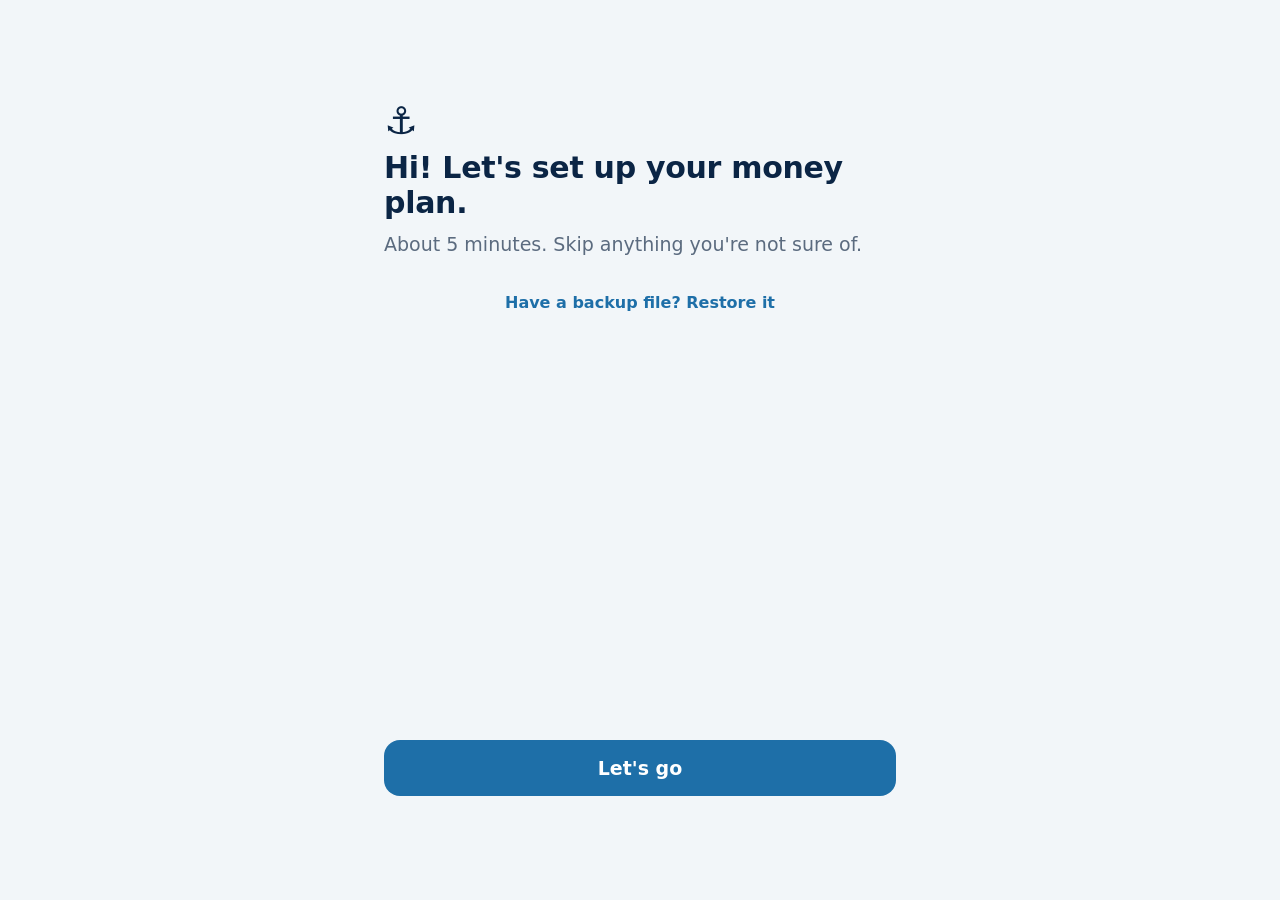
==== index.html @ 37a4e1d8 "Build Harbor: engine, visuals, app screens, offline shell, tests Co-Authored-By: Claude Opus 5.5 <no" ====
<!doctype html>
<html lang="en">
<head>
  <meta charset="utf-8">
  <meta name="viewport" content="width=device-width, initial-scale=1, viewport-fit=cover">
  <title>Harbor</title>
  <meta name="description" content="Your simple money coach: what to do with each paycheck, and your progress to debt-free.">
  <meta name="color-scheme" content="light dark">
  <meta name="theme-color" content="#F2F6F9" media="(prefers-color-scheme: light)">
  <meta name="theme-color" content="#0A1628" media="(prefers-color-scheme: dark)">
  <meta name="mobile-web-app-capable" content="yes">
  <meta name="apple-mobile-web-app-capable" content="yes">
  <meta name="apple-mobile-web-app-title" content="Harbor">
  <meta name="apple-mobile-web-app-status-bar-style" content="default">
  <meta name="format-detection" content="telephone=no">
  <link rel="manifest" href="./manifest.webmanifest">
  <link rel="icon" href="./icons/icon.svg" type="image/svg+xml">
  <link rel="apple-touch-icon" href="./icons/apple-touch-icon.png">
  <link rel="stylesheet" href="./styles.css">
  <script defer src="./engine.js"></script>
  <script defer src="./visuals.js"></script>
  <script defer src="./app.js"></script>
</head>
<body>
  <div id="banner"></div>
  <main id="app" tabindex="-1">
    <div class="boot">
      <p class="boot-title">⚓ Harbor</p>
      <p class="muted">Getting your plan ready…</p>
    </div>
  </main>
  <nav id="tabs" aria-label="Main" hidden></nav>
  <div id="layers"></div>
  <div id="toast" role="status" aria-live="polite"></div>
  <input type="file" id="restore-file" accept=".json,application/json,text/plain" hidden>
  <noscript><p class="boot">Harbor needs JavaScript turned on to work.</p></noscript>
  <script>
    // Offline support. Fails silently (e.g. when sw.js is missing or the browser has no service workers).
    if ('serviceWorker' in navigator) {
      window.addEventListener('load', function () {
        try {
          navigator.serviceWorker.register('./sw.js', { scope: './', updateViaCache: 'none' }).catch(function () {});
        } catch (e) { /* ignore */ }
      });
    }
  </script>
</body>
</html>
---- styles.css ----
/* Harbor — styles. Light nautical, clean, big and thumb-friendly. Contract: docs/SPEC.md §7. */

:root {
  --bg: #F2F6F9;
  --card: #FFFFFF;
  --ink: #0B2545;
  --muted: #5B6B7F;
  --line: #DDE6EE;
  --sea: #1E6FA8;
  --sea-soft: #DCEBF6;
  --teal: #1B998B;
  --teal-soft: #D8F2EE;
  --sand: #F6ECD9;
  --gold: #E9A23B;
  --coral: #E07A5F;
  --coral-soft: #FBE4DD;

  /* UI-only helpers */
  --btn: #1E6FA8;           /* solid button fill (white text) */
  --btn-press: #185D8D;
  --coral-ink: #A8442A;     /* readable coral text */
  --field: #FFFFFF;
  --shadow: 0 1px 2px rgba(11, 37, 69, .05), 0 6px 22px rgba(11, 37, 69, .07);
  --shadow-lift: 0 10px 40px rgba(11, 37, 69, .18);
  --scrim: rgba(8, 24, 44, .42);
  --radius: 20px;
  --font: ui-rounded, "SF Pro Rounded", system-ui, -apple-system, "Segoe UI", Roboto, sans-serif;
  --sat: env(safe-area-inset-top, 0px);
  --sab: env(safe-area-inset-bottom, 0px);
  --sal: env(safe-area-inset-left, 0px);
  --sar: env(safe-area-inset-right, 0px);
  --tabs-h: 64px;
  color-scheme: light;
}

@media (prefers-color-scheme: dark) {
  :root {
    --bg: #0A1628;
    --card: #12233B;
    --ink: #E8F1F8;
    --muted: #9FB3C8;
    --line: #22364F;
    --sea: #4BA3E3;
    --sea-soft: #173A5C;
    --teal: #3CC5B3;
    --teal-soft: #103B38;
    --sand: #3A3222;
    --gold: #F2B94F;
    --coral: #F08E73;
    --coral-soft: #3D2520;

    --btn: #2A7FC0;
    --btn-press: #236CA4;
    --coral-ink: #F4A68F;
    --field: #0E1D33;
    --shadow: 0 0 0 1px var(--line);
    --shadow-lift: 0 0 0 1px var(--line), 0 16px 48px rgba(0, 0, 0, .5);
    --scrim: rgba(0, 0, 0, .6);
    color-scheme: dark;
  }
}

/* ------------------------------------------------------------------ base */

*, *::before, *::after { box-sizing: border-box; }

html {
  -webkit-text-size-adjust: 100%;
  text-size-adjust: 100%;
  background: var(--bg);
}

body {
  margin: 0;
  min-height: 100vh;
  min-height: 100dvh;
  background: var(--bg);
  color: var(--ink);
  font-family: var(--font);
  font-size: 18px;
  line-height: 1.45;
  -webkit-font-smoothing: antialiased;
  -webkit-tap-highlight-color: transparent;
  overflow-x: hidden;
}

body.has-layer { overflow: hidden; }

button, input, select, textarea {
  font: inherit;
  color: inherit;
  touch-action: manipulation;
}

button { cursor: pointer; -webkit-tap-highlight-color: transparent; }
button:disabled { cursor: default; opacity: .5; }

a { color: var(--sea); }

h1, h2, h3, p { margin: 0; }

:focus { outline: none; }
:focus-visible { outline: 3px solid var(--sea); outline-offset: 2px; }
.input:focus-visible, .select:focus-visible, .sheet:focus-visible, .sheet:focus, h1:focus, #app:focus-visible { outline: none; }

.muted { color: var(--muted); }
.nowrap { white-space: nowrap; }
.sr-only {
  position: absolute; width: 1px; height: 1px; padding: 0; margin: -1px;
  overflow: hidden; clip: rect(0 0 0 0); white-space: nowrap; border: 0;
}

/* ------------------------------------------------------------------ page frame */

#app {
  max-width: 560px;
  margin: 0 auto;
  padding:
    calc(var(--sat) + 16px)
    calc(var(--sar) + 16px)
    calc(var(--sab) + var(--tabs-h) + 32px)
    calc(var(--sal) + 16px);
}
#app:focus { outline: none; }
body.no-tabs #app { padding-bottom: calc(var(--sab) + 24px); }

@media (min-width: 700px) {
  #app {
    padding-top: calc(var(--sat) + 40px);
    padding-left: calc(var(--sal) + 24px);
    padding-right: calc(var(--sar) + 24px);
  }
}

.boot { padding: 30vh 16px 0; text-align: center; }
.boot-title { font-size: 30px; font-weight: 800; margin-bottom: 6px; }

.page-title {
  font-size: 30px;
  font-weight: 800;
  letter-spacing: -.01em;
  line-height: 1.15;
  margin: 4px 4px 18px;
}

.section-title {
  font-size: 15px;
  font-weight: 800;
  letter-spacing: .06em;
  text-transform: uppercase;
  color: var(--muted);
  margin: 28px 6px 10px;
}

/* ------------------------------------------------------------------ cards */

.card {
  background: var(--card);
  border-radius: var(--radius);
  box-shadow: var(--shadow);
  padding: 20px;
  margin-bottom: 16px;
}
@media (min-width: 700px) {
  .card { padding: 24px; }
}
.card-flush { padding: 0; overflow: hidden; }

.card-head {
  display: flex;
  align-items: baseline;
  justify-content: space-between;
  gap: 12px;
  margin-bottom: 6px;
}
.card-title { font-size: 22px; font-weight: 800; line-height: 1.25; }
.card-count { font-size: 16px; font-weight: 700; color: var(--muted); white-space: nowrap; }

/* ------------------------------------------------------------------ buttons */

.btn {
  display: flex;
  align-items: center;
  justify-content: center;
  gap: 10px;
  width: 100%;
  min-height: 56px;
  padding: 10px 20px;
  border: 0;
  border-radius: 16px;
  font-size: 19px;
  font-weight: 700;
  line-height: 1.2;
  text-align: center;
  text-decoration: none;
  transition: transform .08s ease, background-color .15s ease;
}
.btn:active:not(:disabled) { transform: scale(.98); }

.btn-primary { background: var(--btn); color: #FFFFFF; }
.btn-primary:active:not(:disabled) { background: var(--btn-press); }

.btn-soft { background: var(--sea-soft); color: var(--sea); }
@media (prefers-color-scheme: dark) { .btn-soft { color: var(--ink); } }

.btn-ghost { background: transparent; color: var(--sea); border: 2px solid var(--line); }

.btn-text {
  background: transparent;
  color: var(--sea);
  min-height: 48px;
  font-weight: 700;
  font-size: 18px;
}

.btn-danger { background: var(--coral-soft); color: var(--coral-ink); }

.btn-paid {
  min-height: 76px;
  border-radius: 22px;
  font-size: 24px;
  font-weight: 800;
  background: var(--btn);
  color: #FFFFFF;
  box-shadow: 0 8px 22px rgba(30, 111, 168, .32);
  letter-spacing: .01em;
}
.btn-paid:active:not(:disabled) { background: var(--btn-press); }
@media (prefers-color-scheme: dark) { .btn-paid { box-shadow: 0 8px 26px rgba(0, 0, 0, .45); } }

.btn-small {
  width: auto;
  min-height: 44px;
  padding: 6px 16px;
  font-size: 16px;
  border-radius: 12px;
}

.btn-row { display: flex; gap: 12px; }
.btn-row > .btn { flex: 1 1 0; }
.stack > * + * { margin-top: 10px; }

.links {
  display: flex;
  flex-wrap: wrap;
  justify-content: center;
  gap: 4px 20px;
  margin-top: 6px;
}
.link {
  background: none;
  border: 0;
  padding: 10px 6px;
  min-height: 44px;
  color: var(--sea);
  font-size: 16px;
  font-weight: 700;
}
.link-muted { color: var(--muted); }

/* ------------------------------------------------------------------ rotation banner */

.banner {
  display: flex;
  align-items: center;
  gap: 12px;
  width: 100%;
  min-height: 72px;
  margin-bottom: 16px;
  padding: 16px 18px 16px 20px;
  border: 0;
  border-radius: var(--radius);
  background: var(--sea-soft);
  color: var(--ink);
  text-align: left;
}
.banner:active { transform: scale(.99); }
.banner-text { flex: 1 1 auto; min-width: 0; font-size: 20px; font-weight: 800; line-height: 1.3; }
.banner-sub { display: block; font-size: 15px; font-weight: 600; color: var(--muted); margin-top: 2px; }
.banner-go {
  flex: 0 0 auto;
  font-size: 15px;
  font-weight: 700;
  color: var(--sea);
  background: var(--card);
  border-radius: 999px;
  padding: 7px 12px;
}

/* ------------------------------------------------------------------ next-up card */

.next-when { font-size: 22px; font-weight: 800; line-height: 1.3; }
.next-sub { color: var(--muted); font-size: 17px; margin-top: 2px; }
.next-done { color: var(--teal); font-weight: 700; font-size: 17px; margin-top: 6px; }
.next-card .btn-paid { margin-top: 18px; }
.next-card .btn-again { margin-top: 12px; }

.reminders { margin-top: 16px; display: grid; gap: 10px; }
.remind {
  display: flex;
  align-items: center;
  flex-wrap: wrap;
  gap: 8px 10px;
  padding: 10px 10px 10px 16px;
  border-radius: 16px;
  background: var(--bg);
}
.remind-text { flex: 1 1 180px; font-size: 17px; font-weight: 700; line-height: 1.3; }
.remind-text small { display: block; font-size: 14px; font-weight: 600; color: var(--muted); }
.remind-actions { display: flex; gap: 6px; flex: 0 0 auto; margin-left: auto; }

/* ------------------------------------------------------------------ checklist */

.checklist { list-style: none; margin: 8px 0 0; padding: 0; }
.item { border-top: 1.5px solid var(--line); }
.item:first-child { border-top: 0; }
.item-row { display: flex; align-items: flex-start; gap: 6px; }

.tick {
  flex: 1 1 auto;
  min-width: 0;
  display: flex;
  align-items: flex-start;
  gap: 14px;
  padding: 16px 0;
  min-height: 68px;
  border: 0;
  background: none;
  text-align: left;
  color: var(--ink);
}
.box {
  flex: 0 0 auto;
  width: 34px;
  height: 34px;
  margin-top: 1px;
  border-radius: 11px;
  border: 2.5px solid var(--sea);
  background: var(--card);
  display: flex;
  align-items: center;
  justify-content: center;
  color: #FFFFFF;
  transition: background-color .15s ease, border-color .15s ease, transform .15s ease;
}
.box svg { width: 20px; height: 20px; opacity: 0; transform: scale(.6); transition: opacity .15s ease, transform .2s ease; }
.tick[aria-checked="true"] .box { background: var(--teal); border-color: var(--teal); }
.tick[aria-checked="true"] .box svg { opacity: 1; transform: scale(1); }
.tick:active .box { transform: scale(.92); }

.item-text { display: block; min-width: 0; }
.item-label { display: block; font-size: 19px; font-weight: 700; line-height: 1.3; overflow-wrap: anywhere; }
.item-sub { display: block; font-size: 15px; color: var(--muted); margin-top: 3px; line-height: 1.35; }
.tick[aria-checked="true"] .item-label { color: var(--muted); text-decoration: line-through; text-decoration-thickness: 2px; text-decoration-color: color-mix(in srgb, var(--muted) 60%, transparent); }

.why-btn {
  flex: 0 0 auto;
  margin-top: 14px;
  min-height: 40px;
  min-width: 56px;
  padding: 4px 12px;
  border: 0;
  border-radius: 999px;
  background: var(--sea-soft);
  color: var(--sea);
  font-size: 15px;
  font-weight: 800;
}
.why-btn[aria-expanded="true"] { background: var(--sea); color: var(--card); }
@media (prefers-color-scheme: dark) { .why-btn { color: var(--ink); } .why-btn[aria-expanded="true"] { color: #0A1628; } }

.why {
  margin: 0 0 14px 48px;
  padding: 12px 14px;
  border-radius: 14px;
  background: var(--bg);
  font-size: 16px;
  line-height: 1.45;
  color: var(--ink);
}
.why-list { list-style: none; margin: 10px 0 0; padding: 0; }
.why-list li {
  display: flex;
  justify-content: space-between;
  gap: 12px;
  padding: 6px 0;
  border-top: 1px dashed var(--line);
  font-size: 15px;
}
.why-list li span:first-child { min-width: 0; overflow-wrap: anywhere; }
.why-list li b { white-space: nowrap; }
.why-list .when { color: var(--muted); font-weight: 600; }

/* ------------------------------------------------------------------ progress card */

.progress-card {
  display: block;
  width: 100%;
  border: 0;
  text-align: left;
  color: var(--ink);
  cursor: pointer;
}
.progress-card:active { transform: scale(.995); }
.progress-card .v-mini { margin: -4px 0 10px; }
.progress-row { display: flex; align-items: center; gap: 16px; }
.progress-jar { flex: 0 0 60px; width: 60px; }
.progress-text { flex: 1 1 auto; min-width: 0; }
.stage-line { font-size: 15px; font-weight: 800; color: var(--sea); letter-spacing: .01em; }
.goal-line { font-size: 22px; font-weight: 800; line-height: 1.25; margin-top: 2px; }
.goal-line.is-soft { font-size: 18px; font-weight: 700; color: var(--muted); }
.saved-line { font-size: 17px; color: var(--muted); margin-top: 2px; }
.saved-line b { color: var(--ink); }
.more {
  display: flex;
  align-items: center;
  justify-content: flex-end;
  gap: 4px;
  margin-top: 12px;
  font-size: 16px;
  font-weight: 700;
  color: var(--sea);
}

/* ------------------------------------------------------------------ setup */

.setup {
  display: flex;
  flex-direction: column;
  min-height: calc(100vh - var(--sat) - var(--sab) - 40px);
  min-height: calc(100dvh - var(--sat) - var(--sab) - 40px);
}
@media (min-width: 700px) {
  .setup { min-height: min(760px, calc(100dvh - var(--sat) - var(--sab) - 80px)); }
}

.topbar {
  display: grid;
  grid-template-columns: 48px 1fr 48px;
  align-items: center;
  min-height: 48px;
  margin-bottom: 14px;
}
.icon-btn {
  width: 48px;
  height: 48px;
  border: 0;
  border-radius: 50%;
  background: var(--card);
  box-shadow: var(--shadow);
  color: var(--ink);
  display: flex;
  align-items: center;
  justify-content: center;
  font-size: 22px;
  font-weight: 700;
  line-height: 1;
}
.icon-btn svg { width: 24px; height: 24px; }
.dots { display: flex; justify-content: center; gap: 7px; }
.dot { width: 9px; height: 9px; border-radius: 50%; background: var(--line); transition: all .2s ease; }
.dot.is-done { background: var(--teal); }
.dot.is-now { background: var(--sea); width: 26px; border-radius: 99px; }

.setup-body { flex: 1 1 auto; }
.q-emoji { font-size: 38px; line-height: 1; margin-bottom: 10px; }
.q-title { font-size: 30px; font-weight: 800; line-height: 1.18; letter-spacing: -.01em; }
.q-lead { font-size: 19px; color: var(--muted); margin-top: 10px; }
.q-body { margin-top: 22px; }

.setup-foot {
  position: sticky;
  bottom: 0;
  padding: 16px 0 calc(var(--sab) + 4px);
  margin-top: 24px;
  background: linear-gradient(to bottom, color-mix(in srgb, var(--bg) 0%, transparent), var(--bg) 22%);
}
.setup-foot .btn-text { margin-top: 4px; }

.welcome-hero { text-align: center; padding: 18px 0 8px; }
.welcome-hero .q-emoji { font-size: 64px; }

.plan-steps { list-style: none; margin: 22px 0 0; padding: 0; display: grid; gap: 12px; }
.plan-steps li {
  display: flex;
  align-items: center;
  gap: 14px;
  padding: 16px;
  background: var(--card);
  border-radius: 18px;
  box-shadow: var(--shadow);
  font-size: 19px;
  font-weight: 700;
  line-height: 1.3;
}
.plan-steps .num {
  flex: 0 0 auto;
  width: 40px; height: 40px;
  border-radius: 50%;
  background: var(--sea-soft);
  color: var(--sea);
  display: flex; align-items: center; justify-content: center;
  font-weight: 800;
}
@media (prefers-color-scheme: dark) { .plan-steps .num { color: var(--ink); } }

.hint-card {
  margin-top: 22px;
  padding: 18px;
  border-radius: 18px;
  background: var(--sand);
  color: var(--ink);
  text-align: left;
}
.hint-card p + p { margin-top: 8px; }
.hint-title { font-weight: 800; font-size: 19px; }
.hint-steps { margin: 10px 0 0; padding-left: 24px; }
.hint-steps li { margin: 6px 0; }
.hint-card .btn-row { margin-top: 14px; }

.preview {
  margin-top: 16px;
  padding: 14px 16px;
  border-radius: 16px;
  background: var(--sea-soft);
  font-size: 18px;
  font-weight: 700;
  min-height: 56px;
}
.preview:empty { display: none; }

/* choices (currency, pay frequency) */
.choices { display: grid; grid-template-columns: repeat(2, minmax(0, 1fr)); gap: 12px; }
.choices.one-col { grid-template-columns: 1fr; }
.choice {
  display: flex;
  align-items: center;
  gap: 10px;
  min-width: 0;
  min-height: 64px;
  padding: 12px 12px;
  border: 2px solid var(--line);
  border-radius: 16px;
  background: var(--card);
  color: var(--ink);
  font-size: 19px;
  font-weight: 700;
  text-align: left;
  line-height: 1.2;
}
.choice .sym {
  flex: 0 0 auto;
  min-width: 38px; height: 38px;
  padding: 0 6px;
  border-radius: 12px;
  background: var(--bg);
  display: flex; align-items: center; justify-content: center;
  font-weight: 800;
}
.choice.is-on { border-color: var(--sea); background: var(--sea-soft); }
.choice.is-on .sym { background: var(--card); }
.choice:active { transform: scale(.98); }
.setup .input, .sheet .input, .sheet .select { scroll-margin-bottom: 150px; }

/* lists inside setup / settings */
.list { list-style: none; margin: 0 0 14px; padding: 0; display: grid; gap: 10px; }
.list-row {
  display: flex;
  align-items: center;
  gap: 12px;
  width: 100%;
  min-height: 64px;
  padding: 12px 16px;
  border: 0;
  border-radius: 16px;
  background: var(--card);
  box-shadow: var(--shadow);
  color: var(--ink);
  text-align: left;
}
.list-main { flex: 1 1 auto; min-width: 0; }
.list-name { display: block; font-weight: 700; font-size: 19px; overflow: hidden; text-overflow: ellipsis; white-space: nowrap; }
.list-sub { display: block; font-size: 15px; color: var(--muted); }
.list-amt { flex: 0 0 auto; font-weight: 800; font-size: 19px; }
.chev { flex: 0 0 auto; color: var(--muted); font-size: 22px; line-height: 1; }
.empty-note {
  padding: 18px;
  border-radius: 16px;
  border: 2px dashed var(--line);
  color: var(--muted);
  text-align: center;
  margin-bottom: 14px;
}

/* spending steppers */
.stepper-card {
  background: var(--card);
  border-radius: 18px;
  box-shadow: var(--shadow);
  padding: 16px;
  margin-bottom: 14px;
}
.stepper-title { font-size: 18px; font-weight: 800; }
.stepper-sub { font-size: 15px; color: var(--muted); margin-top: 2px; }
.stepper { display: grid; grid-template-columns: 60px 1fr 60px; gap: 10px; align-items: center; margin-top: 12px; }
.step-btn {
  height: 60px;
  border: 0;
  border-radius: 16px;
  background: var(--sea-soft);
  color: var(--sea);
  font-size: 30px;
  font-weight: 700;
  line-height: 1;
}
@media (prefers-color-scheme: dark) { .step-btn { color: var(--ink); } }
.stepper .money { margin: 0; }
.stepper .money input { text-align: center; font-size: 26px; font-weight: 800; padding-left: calc(20px + var(--cur-n, 1) * 13px); padding-right: 12px; }
.goal-note {
  margin-top: 4px;
  padding: 14px 16px;
  border-radius: 16px;
  background: var(--teal-soft);
  font-size: 18px;
  font-weight: 700;
}
.goal-note.is-kind { background: var(--sand); font-weight: 600; }

/* ------------------------------------------------------------------ form fields */

.field { display: block; margin-bottom: 18px; }
.field-label { display: block; font-size: 16px; font-weight: 700; color: var(--muted); margin: 0 2px 8px; }
.field-help { display: block; font-size: 15px; color: var(--muted); margin: 8px 2px 0; }
.field-error { display: block; font-size: 16px; font-weight: 700; color: var(--coral-ink); margin: 8px 2px 0; }

.input, .select {
  display: block;
  width: 100%;
  min-height: 58px;
  padding: 12px 16px;
  border: 2px solid var(--line);
  border-radius: 14px;
  background: var(--field);
  color: var(--ink);
  font-size: 20px;
  font-weight: 600;
  -webkit-appearance: none;
  appearance: none;
}
.input:focus, .select:focus { border-color: var(--sea); box-shadow: 0 0 0 4px color-mix(in srgb, var(--sea) 20%, transparent); }
.input::placeholder { color: var(--muted); opacity: .7; font-weight: 500; }
.select {
  padding-right: 44px;
  background-image: url("data:image/svg+xml,%3Csvg xmlns='http://www.w3.org/2000/svg' width='16' height='10' viewBox='0 0 16 10'%3E%3Cpath d='M2 2l6 6 6-6' fill='none' stroke='%235B6B7F' stroke-width='2.4' stroke-linecap='round' stroke-linejoin='round'/%3E%3C/svg%3E");
  background-repeat: no-repeat;
  background-position: right 16px center;
}
input[type="date"].input { min-height: 58px; line-height: 1.3; }
input[type="date"]::-webkit-date-and-time-value { text-align: left; }
input[type="date"]::-webkit-calendar-picker-indicator { opacity: .6; width: 22px; height: 22px; }
@media (prefers-color-scheme: dark) {
  input[type="date"]::-webkit-calendar-picker-indicator { filter: invert(1); }
}

.money { position: relative; display: block; }
.money .cur {
  position: absolute;
  left: 16px;
  top: 50%;
  transform: translateY(-50%);
  font-size: 20px;
  font-weight: 700;
  color: var(--muted);
  pointer-events: none;
}
.money input { padding-left: calc(26px + var(--cur-n, 1) * 13px); }
.money.big .cur { font-size: 34px; left: 20px; }
.money.big input {
  min-height: 84px;
  font-size: 40px;
  font-weight: 800;
  border-radius: 20px;
  padding-left: calc(32px + var(--cur-n, 1) * 22px);
}

.two { display: grid; grid-template-columns: 1fr 1fr; gap: 12px; }
.two .field { margin-bottom: 18px; }

.chips { display: flex; flex-wrap: wrap; gap: 8px; margin-top: 10px; }
.chip {
  min-height: 44px;
  padding: 6px 14px;
  border: 1.5px solid var(--line);
  border-radius: 999px;
  background: var(--card);
  color: var(--ink);
  font-size: 16px;
  font-weight: 700;
}
.chip.is-on { border-color: var(--sea); background: var(--sea-soft); }

.seg {
  display: grid;
  grid-auto-columns: 1fr;
  grid-auto-flow: column;
  gap: 4px;
  padding: 4px;
  border-radius: 16px;
  background: var(--bg);
  border: 1.5px solid var(--line);
}
.seg button {
  min-height: 52px;
  padding: 6px 10px;
  border: 0;
  border-radius: 12px;
  background: transparent;
  color: var(--muted);
  font-size: 17px;
  font-weight: 700;
  line-height: 1.2;
}
.seg button[aria-pressed="true"] { background: var(--card); color: var(--ink); box-shadow: 0 1px 4px rgba(11, 37, 69, .12), 0 0 0 2px var(--sea); }
.seg.tall button { min-height: 64px; }
.seg button small { display: block; font-size: 14px; font-weight: 600; color: var(--muted); }

/* ------------------------------------------------------------------ payday flow */

.flow-top {
  display: flex;
  align-items: center;
  gap: 12px;
  min-height: 48px;
  margin-bottom: 20px;
}
.flow-top .flow-title { font-size: 18px; font-weight: 800; color: var(--muted); }
.flow-q { font-size: 30px; font-weight: 800; line-height: 1.18; margin-bottom: 20px; letter-spacing: -.01em; }
.flow-lead { font-size: 18px; color: var(--muted); margin: -10px 0 18px; }

.callout {
  border-radius: 18px;
  padding: 18px;
  margin-bottom: 16px;
  font-size: 19px;
  font-weight: 700;
  line-height: 1.4;
}
.callout-ok { background: var(--sea-soft); }
.callout-tight { background: var(--sand); }
.callout-short { background: var(--coral-soft); }
.callout .note { margin-top: 8px; font-size: 17px; font-weight: 500; }

.plan-meta { font-size: 16px; color: var(--muted); margin: 0 4px 12px; }

.tip {
  display: flex;
  gap: 12px;
  align-items: flex-start;
  padding: 16px;
  border-radius: 18px;
  background: var(--sand);
  margin-bottom: 16px;
}
.tip-emoji { font-size: 26px; line-height: 1.1; }
.tip-body { flex: 1 1 auto; font-size: 17px; line-height: 1.4; }
.tip-body .btn { margin-top: 10px; width: auto; }

.cheer {
  text-align: center;
  padding: 18px;
  border-radius: 18px;
  background: var(--teal-soft);
  margin-bottom: 16px;
}
.cheer-big { font-size: 22px; font-weight: 800; }
.cheer-small { font-size: 17px; color: var(--muted); margin-top: 4px; }

/* ------------------------------------------------------------------ voyage */

.voy-head { margin: 4px 4px 18px; }
.voy-head .page-title { margin: 0; }
.voy-sub { font-size: 18px; font-weight: 700; color: var(--muted); margin-top: 6px; }
.route-card { padding: 0; overflow: hidden; }
.route-card .v-route { border-radius: 0; }
.jar-wrap { text-align: center; }
.jar-wrap .v-jar-large { margin-bottom: 8px; }
.jar-amount { font-size: 26px; font-weight: 800; }
.jar-sub { font-size: 16px; color: var(--muted); margin-top: 2px; }
.streak {
  display: flex;
  align-items: center;
  gap: 12px;
  font-size: 19px;
  font-weight: 800;
}
.streak .star { font-size: 30px; }

.log { list-style: none; margin: 0; padding: 0; }
.log li + li { border-top: 1.5px solid var(--line); }
.log-row {
  display: flex;
  align-items: center;
  gap: 12px;
  width: 100%;
  min-height: 68px;
  padding: 12px 18px;
  border: 0;
  background: none;
  color: var(--ink);
  text-align: left;
}
.log-date { font-weight: 800; font-size: 18px; }
.log-sub { display: block; font-size: 15px; color: var(--muted); }
.log-sub.is-done { color: var(--teal); font-weight: 700; }

/* ------------------------------------------------------------------ settings */

.group { padding: 0; overflow: hidden; }
.row {
  display: flex;
  align-items: center;
  gap: 12px;
  width: 100%;
  min-height: 62px;
  padding: 12px 18px;
  border: 0;
  border-top: 1.5px solid var(--line);
  background: none;
  color: var(--ink);
  text-align: left;
  font-size: 18px;
}
.group > .row:first-child, .group > :first-child .row { border-top: 0; }
.row-label { flex: 1 1 0; min-width: 0; font-weight: 600; }
.row-label small { display: block; font-size: 14px; color: var(--muted); font-weight: 500; }
.row-value { flex: 0 0 auto; color: var(--muted); font-weight: 600; text-align: right; white-space: nowrap; }
.row.add { color: var(--sea); font-weight: 700; }
.row.add .row-label { font-weight: 700; }
.row.danger { color: var(--coral-ink); font-weight: 700; }
.group-pad { padding: 18px; border-top: 1.5px solid var(--line); }
.group-pad:first-child { border-top: 0; }
.group-pad .field-label { margin-top: 0; }

.slider-labels { display: flex; justify-content: space-between; font-size: 15px; font-weight: 700; color: var(--muted); margin-top: 4px; }
.slider-value { font-size: 20px; font-weight: 800; margin-bottom: 8px; }
input[type="range"] {
  -webkit-appearance: none;
  appearance: none;
  width: 100%;
  height: 44px;
  background: transparent;
  margin: 0;
}
input[type="range"]::-webkit-slider-runnable-track {
  height: 10px;
  border-radius: 99px;
  background: linear-gradient(90deg, var(--sea), var(--teal));
}
input[type="range"]::-webkit-slider-thumb {
  -webkit-appearance: none;
  width: 34px;
  height: 34px;
  margin-top: -12px;
  border-radius: 50%;
  background: #FFFFFF;
  border: 3px solid var(--sea);
  box-shadow: 0 2px 8px rgba(11, 37, 69, .25);
}
input[type="range"]::-moz-range-track { height: 10px; border-radius: 99px; background: linear-gradient(90deg, var(--sea), var(--teal)); }
input[type="range"]::-moz-range-thumb { width: 30px; height: 30px; border-radius: 50%; background: #FFFFFF; border: 3px solid var(--sea); }

.warn-list { list-style: none; margin: 0; padding: 0; }
.warn-list li { display: flex; gap: 12px; padding: 8px 0; font-size: 16px; line-height: 1.4; }
.warn-list li span:first-child { flex: 0 0 24px; text-align: center; }

.footer { text-align: center; font-size: 14px; color: var(--muted); margin: 26px 0 8px; line-height: 1.6; }

/* ------------------------------------------------------------------ bottom tabs */

#tabs {
  position: fixed;
  left: 0;
  right: 0;
  bottom: 0;
  z-index: 20;
  padding: 0 var(--sar) var(--sab) var(--sal);
  background: color-mix(in srgb, var(--card) 92%, transparent);
  -webkit-backdrop-filter: saturate(1.6) blur(16px);
  backdrop-filter: saturate(1.6) blur(16px);
  border-top: 1px solid var(--line);
}
#tabs[hidden] { display: none; }
.tabs-inner {
  display: grid;
  grid-template-columns: repeat(3, 1fr);
  max-width: 560px;
  margin: 0 auto;
}
.tab {
  display: flex;
  flex-direction: column;
  align-items: center;
  justify-content: center;
  gap: 2px;
  min-height: var(--tabs-h);
  border: 0;
  background: none;
  color: var(--muted);
  font-size: 13px;
  font-weight: 700;
}
.tab svg { width: 27px; height: 27px; }
.tab[aria-current="page"] { color: var(--sea); }

/* ------------------------------------------------------------------ layers: sheets + dialogs */

.layer {
  position: fixed;
  left: 0;
  right: 0;
  top: var(--vv-top, 0px);
  height: var(--vv-h, 100%);
  z-index: 60;
  display: flex;
  align-items: flex-end;
  justify-content: center;
  background: var(--scrim);
  animation: fade-in .18s ease both;
}
.layer.is-center { align-items: center; padding: 20px; }
.sheet {
  position: relative;
  width: 100%;
  max-width: 560px;
  max-height: calc(100% - var(--sat) - 16px);
  overflow-y: auto;
  -webkit-overflow-scrolling: touch;
  overscroll-behavior: contain;
  background: var(--card);
  border-radius: 26px 26px 0 0;
  box-shadow: var(--shadow-lift);
  padding: 10px calc(20px + var(--sar)) calc(20px + var(--sab)) calc(20px + var(--sal));
  animation: slide-up .24s cubic-bezier(.2, .9, .3, 1) both;
}
.sheet::before {
  content: "";
  display: block;
  width: 44px;
  height: 5px;
  border-radius: 99px;
  background: var(--line);
  margin: 0 auto 10px;
}
.layer.is-center .sheet, .dialog {
  border-radius: 26px;
  max-width: 480px;
  padding: 24px;
  animation: pop-in .22s cubic-bezier(.2, .9, .3, 1.2) both;
}
.layer.is-center .sheet::before { display: none; }

@media (min-width: 700px) {
  .layer { align-items: center; padding: 24px; }
  .sheet { border-radius: 26px; max-width: 520px; max-height: calc(100% - 48px); padding: 24px 28px 28px; animation: pop-in .22s cubic-bezier(.2, .9, .3, 1.1) both; }
  .sheet::before { display: none; }
}

.sheet-head {
  display: flex;
  align-items: flex-start;
  gap: 12px;
  margin-bottom: 16px;
}
.sheet-title { flex: 1 1 auto; font-size: 24px; font-weight: 800; line-height: 1.25; padding-top: 6px; }
.sheet-lead { font-size: 17px; color: var(--muted); margin: -6px 0 18px; }
.close-btn {
  flex: 0 0 auto;
  width: 44px;
  height: 44px;
  border: 0;
  border-radius: 50%;
  background: var(--bg);
  color: var(--muted);
  display: flex;
  align-items: center;
  justify-content: center;
}
.close-btn svg { width: 20px; height: 20px; }
.sheet-actions { display: grid; gap: 10px; margin-top: 8px; }

.stretches { list-style: none; margin: 18px 0 0; padding: 0; display: grid; gap: 8px; }
.stretches li {
  display: flex;
  align-items: center;
  gap: 12px;
  padding: 12px 14px;
  border-radius: 14px;
  background: var(--bg);
  font-size: 17px;
  font-weight: 600;
}
.stretches li.is-now { background: var(--sea-soft); font-weight: 800; }
.stretches .len { margin-left: auto; color: var(--muted); font-size: 15px; font-weight: 600; white-space: nowrap; }
.small-note { font-size: 15px; color: var(--muted); margin-top: 14px; }

/* celebration + recap */
.celebrate { text-align: center; }
.celebrate .big-emoji { font-size: 76px; line-height: 1; margin: 6px 0 14px; animation: bounce-in .6s cubic-bezier(.2, 1.6, .4, 1) both; }
.celebrate h2 { font-size: 28px; font-weight: 800; line-height: 1.2; }
.celebrate p { font-size: 18px; color: var(--muted); margin: 10px 0 22px; }
.recap-stats { display: grid; grid-template-columns: 1fr 1fr; gap: 10px; margin: 18px 0; }
.recap-stat { padding: 14px 10px; border-radius: 16px; background: var(--bg); }
.recap-stat b { display: block; font-size: 24px; font-weight: 800; color: var(--ink); }
.recap-stat span { font-size: 15px; color: var(--muted); }
.recap-list { font-size: 17px; margin: 0 0 18px; }

/* ------------------------------------------------------------------ banners + toast */

.errbar {
  max-width: 560px;
  margin: calc(var(--sat) + 10px) auto 0;
  padding: 14px 16px;
  border-radius: 16px;
  background: var(--coral-soft);
  color: var(--ink);
  display: flex;
  align-items: center;
  flex-wrap: wrap;
  gap: 10px;
  font-weight: 700;
  font-size: 17px;
  width: calc(100% - 32px);
}
.errbar span { flex: 1 1 100%; }
body.has-errbar #app { padding-top: 16px; }

#toast {
  position: fixed;
  left: 0;
  right: 0;
  top: calc(var(--sat) + 12px);
  margin: 0 auto;
  width: max-content;
  z-index: 90;
  max-width: min(520px, calc(100% - 32px));
  padding: 14px 20px;
  border-radius: 18px;
  background: var(--ink);
  color: var(--bg);
  font-size: 17px;
  font-weight: 700;
  text-align: center;
  box-shadow: var(--shadow-lift);
  opacity: 0;
  transform: translateY(-16px);
  pointer-events: none;
  transition: opacity .2s ease, transform .25s ease;
}
#toast.is-on { opacity: 1; transform: none; }

/* ------------------------------------------------------------------ motion */

@keyframes fade-in { from { opacity: 0; } to { opacity: 1; } }
@keyframes slide-up { from { transform: translateY(40px); opacity: .4; } to { transform: none; opacity: 1; } }
@keyframes pop-in { from { transform: scale(.94); opacity: 0; } to { transform: none; opacity: 1; } }
@keyframes bounce-in { 0% { transform: scale(.3); opacity: 0; } 100% { transform: scale(1); opacity: 1; } }

@media (prefers-reduced-motion: reduce) {
  *, *::before, *::after { animation-duration: .01ms !important; animation-iteration-count: 1 !important; transition-duration: .01ms !important; }
}

/* ------------------------------------------------------------------ small extras */

[hidden] { display: none !important; }
.due-row { display: flex; gap: 12px; }
.due-row .select { flex: 1 1 0; min-width: 0; }

.two-dates { grid-template-columns: 1fr; gap: 0; }
@media (min-width: 520px) { .two-dates { grid-template-columns: 1fr 1fr; gap: 12px; } }
.sheet .sheet-actions { position: sticky; bottom: calc(-20px - var(--sab)); margin: 8px -4px calc(-20px - var(--sab)); padding: 12px 4px calc(20px + var(--sab)); background: linear-gradient(to bottom, transparent, var(--card) 14px); z-index: 2; }
@media (min-width: 700px) { .sheet .sheet-actions { bottom: -28px; margin-bottom: -28px; padding-bottom: 28px; } }
.layer.is-center .sheet-actions { position: static; margin: 8px 0 0; padding: 0; background: none; }
.recap-stats.one { grid-template-columns: 1fr; }
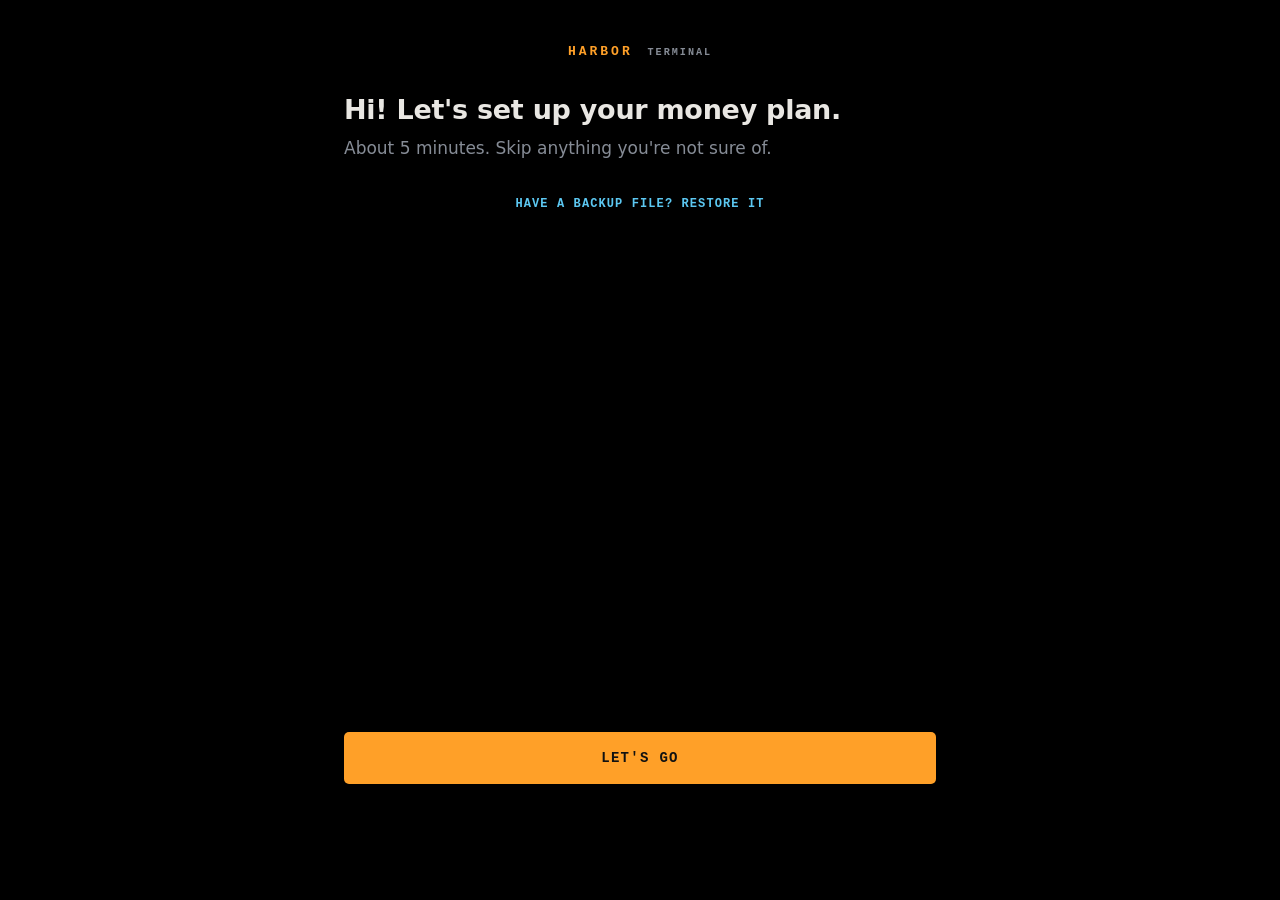
==== commit 0db57c49: "Harbor Terminal: trading-terminal redesign, same functions - Dark-only terminal theme: amber labels," ====
--- a/index.html
+++ b/index.html
@@ -3,15 +3,14 @@
 <head>
   <meta charset="utf-8">
   <meta name="viewport" content="width=device-width, initial-scale=1, viewport-fit=cover">
-  <title>Harbor</title>
+  <title>Harbor Terminal</title>
   <meta name="description" content="Your simple money coach: what to do with each paycheck, and your progress to debt-free.">
-  <meta name="color-scheme" content="light dark">
-  <meta name="theme-color" content="#F2F6F9" media="(prefers-color-scheme: light)">
-  <meta name="theme-color" content="#0A1628" media="(prefers-color-scheme: dark)">
+  <meta name="color-scheme" content="dark">
+  <meta name="theme-color" content="#000000">
   <meta name="mobile-web-app-capable" content="yes">
   <meta name="apple-mobile-web-app-capable" content="yes">
   <meta name="apple-mobile-web-app-title" content="Harbor">
-  <meta name="apple-mobile-web-app-status-bar-style" content="default">
+  <meta name="apple-mobile-web-app-status-bar-style" content="black-translucent">
   <meta name="format-detection" content="telephone=no">
   <link rel="manifest" href="./manifest.webmanifest">
   <link rel="icon" href="./icons/icon.svg" type="image/svg+xml">
@@ -25,8 +24,8 @@
   <div id="banner"></div>
   <main id="app" tabindex="-1">
     <div class="boot">
-      <p class="boot-title">⚓ Harbor</p>
-      <p class="muted">Getting your plan ready…</p>
+      <p class="boot-title">HARBOR TERMINAL</p>
+      <p class="muted">Loading your plan…</p>
     </div>
   </main>
   <nav id="tabs" aria-label="Main" hidden></nav>
--- a/styles.css
+++ b/styles.css
@@ -1,63 +1,57 @@
-/* Harbor — styles. Light nautical, clean, big and thumb-friendly. Contract: docs/SPEC.md §7. */
+/* Harbor Terminal — styles. Dark trading-terminal look (amber, green, red, mono numbers),
+ * big and thumb-friendly. Contract: docs/SPEC.md §11 (look) on top of §6–§8 (screens).
+ * Dark only. The old token names below are kept and pointed at terminal colors, then the
+ * TERMINAL LAYER at the end of this file restyles each component. */
 
 :root {
-  --bg: #F2F6F9;
-  --card: #FFFFFF;
-  --ink: #0B2545;
-  --muted: #5B6B7F;
-  --line: #DDE6EE;
-  --sea: #1E6FA8;
-  --sea-soft: #DCEBF6;
-  --teal: #1B998B;
-  --teal-soft: #D8F2EE;
-  --sand: #F6ECD9;
-  --gold: #E9A23B;
-  --coral: #E07A5F;
-  --coral-soft: #FBE4DD;
-
-  /* UI-only helpers */
-  --btn: #1E6FA8;           /* solid button fill (white text) */
-  --btn-press: #185D8D;
-  --coral-ink: #A8442A;     /* readable coral text */
-  --field: #FFFFFF;
-  --shadow: 0 1px 2px rgba(11, 37, 69, .05), 0 6px 22px rgba(11, 37, 69, .07);
-  --shadow-lift: 0 10px 40px rgba(11, 37, 69, .18);
-  --scrim: rgba(8, 24, 44, .42);
-  --radius: 20px;
-  --font: ui-rounded, "SF Pro Rounded", system-ui, -apple-system, "Segoe UI", Roboto, sans-serif;
+  /* terminal palette (§11.2) */
+  --text: #E9E7E3;
+  --panel: #0C0D0F;
+  --panel-2: #111317;
+  --panel-3: #1B1E23;
+  --gray: #4A505A;
+  --bills: #6B7380;
+  --amber: #FFA028;
+  --amber-dim: #5A3A10;
+  --amber-bg: #2A1C08;
+  --green: #2BD47D;
+  --green-bg: #0B2A1A;
+  --red: #FF5B53;
+  --red-bg: #2A0F0E;
+  --cyan: #5CC8F2;
+  --mono: "SF Mono", ui-monospace, Menlo, Consolas, "Liberation Mono", monospace;
+
+  /* original names, now terminal colors */
+  --bg: #000000;
+  --card: var(--panel);
+  --ink: var(--text);
+  --muted: #868C96;
+  --line: #1E2228;
+  --sea: var(--amber);
+  --sea-soft: var(--amber-bg);
+  --teal: var(--green);
+  --teal-soft: var(--green-bg);
+  --teal-ink: var(--green);
+  --sand: #1A1408;
+  --gold: var(--amber);
+  --coral: var(--red);
+  --coral-soft: var(--red-bg);
+
+  --btn: var(--amber);
+  --btn-press: #E68A12;
+  --coral-ink: #FF8A84;
+  --field: #08090B;
+  --shadow: 0 0 0 1px var(--line);
+  --shadow-lift: 0 0 0 1px var(--line), 0 20px 60px rgba(0, 0, 0, .7);
+  --scrim: rgba(0, 0, 0, .74);
+  --radius: 6px;
+  --font: -apple-system, BlinkMacSystemFont, "SF Pro Text", system-ui, "Segoe UI", Roboto, "Liberation Sans", sans-serif;
   --sat: env(safe-area-inset-top, 0px);
   --sab: env(safe-area-inset-bottom, 0px);
   --sal: env(safe-area-inset-left, 0px);
   --sar: env(safe-area-inset-right, 0px);
   --tabs-h: 64px;
-  color-scheme: light;
-}
-
-@media (prefers-color-scheme: dark) {
-  :root {
-    --bg: #0A1628;
-    --card: #12233B;
-    --ink: #E8F1F8;
-    --muted: #9FB3C8;
-    --line: #22364F;
-    --sea: #4BA3E3;
-    --sea-soft: #173A5C;
-    --teal: #3CC5B3;
-    --teal-soft: #103B38;
-    --sand: #3A3222;
-    --gold: #F2B94F;
-    --coral: #F08E73;
-    --coral-soft: #3D2520;
-
-    --btn: #2A7FC0;
-    --btn-press: #236CA4;
-    --coral-ink: #F4A68F;
-    --field: #0E1D33;
-    --shadow: 0 0 0 1px var(--line);
-    --shadow-lift: 0 0 0 1px var(--line), 0 16px 48px rgba(0, 0, 0, .5);
-    --scrim: rgba(0, 0, 0, .6);
-    color-scheme: dark;
-  }
+  color-scheme: dark;
 }
 
 /* ------------------------------------------------------------------ base */
@@ -132,6 +126,16 @@
   }
 }
 
+/* iPad landscape: Today shows the checklist and the goal card side by side. */
+@media (min-width: 1000px) and (orientation: landscape) {
+  body[data-screen="today"] #app { max-width: 980px; }
+  .today-grid { display: grid; grid-template-columns: 1.25fr 1fr; gap: 16px; align-items: start; }
+  .today-grid > .card { margin-top: 0; }
+  .today-side > .card:first-child { margin-top: 0; }
+  .today-side .spend-actions { flex-direction: column; gap: 4px; }
+  .today-side .spend-actions .btn { flex: none; }
+}
+
 .boot { padding: 30vh 16px 0; text-align: center; }
 .boot-title { font-size: 30px; font-weight: 800; margin-bottom: 6px; }
 
@@ -201,7 +205,6 @@
 .btn-primary:active:not(:disabled) { background: var(--btn-press); }
 
 .btn-soft { background: var(--sea-soft); color: var(--sea); }
-@media (prefers-color-scheme: dark) { .btn-soft { color: var(--ink); } }
 
 .btn-ghost { background: transparent; color: var(--sea); border: 2px solid var(--line); }
 
@@ -226,7 +229,6 @@
   letter-spacing: .01em;
 }
 .btn-paid:active:not(:disabled) { background: var(--btn-press); }
-@media (prefers-color-scheme: dark) { .btn-paid { box-shadow: 0 8px 26px rgba(0, 0, 0, .45); } }
 
 .btn-small {
   width: auto;
@@ -291,7 +293,7 @@
 
 .next-when { font-size: 22px; font-weight: 800; line-height: 1.3; }
 .next-sub { color: var(--muted); font-size: 17px; margin-top: 2px; }
-.next-done { color: var(--teal); font-weight: 700; font-size: 17px; margin-top: 6px; }
+.next-done { color: var(--teal-ink); font-weight: 700; font-size: 17px; margin-top: 6px; }
 .next-card .btn-paid { margin-top: 18px; }
 .next-card .btn-again { margin-top: 12px; }
 
@@ -299,15 +301,39 @@
 .remind {
   display: flex;
   align-items: center;
-  flex-wrap: wrap;
-  gap: 8px 10px;
-  padding: 10px 10px 10px 16px;
+  flex-wrap: nowrap;
+  gap: 8px;
+  padding: 10px 8px 10px 14px;
   border-radius: 16px;
   background: var(--bg);
 }
-.remind-text { flex: 1 1 180px; font-size: 17px; font-weight: 700; line-height: 1.3; }
+.remind-text { flex: 1 1 auto; min-width: 0; font-size: 17px; font-weight: 700; line-height: 1.3; overflow-wrap: anywhere; }
 .remind-text small { display: block; font-size: 14px; font-weight: 600; color: var(--muted); }
-.remind-actions { display: flex; gap: 6px; flex: 0 0 auto; margin-left: auto; }
+.remind-actions { display: flex; gap: 2px; flex: none; white-space: nowrap; }
+.remind-actions .btn-small { padding-left: 12px; padding-right: 12px; }
+
+.safe-steps { list-style: none; margin: 0; padding: 0; display: grid; gap: 10px; }
+.safe-steps li {
+  display: flex;
+  align-items: flex-start;
+  gap: 14px;
+  padding: 14px 16px;
+  background: var(--bg);
+  border-radius: 16px;
+  font-size: 17px;
+  line-height: 1.4;
+}
+.safe-steps .num {
+  flex: none;
+  width: 34px; height: 34px;
+  border-radius: 50%;
+  background: var(--sea-soft);
+  color: var(--sea);
+  display: flex; align-items: center; justify-content: center;
+  font-weight: 800;
+}
+.safe-steps li > div { min-width: 0; padding-top: 5px; }
+.safe-steps .btn { display: flex; width: auto; margin-top: 10px; }
 
 /* ------------------------------------------------------------------ checklist */
 
@@ -347,6 +373,10 @@
 .tick[aria-checked="true"] .box { background: var(--teal); border-color: var(--teal); }
 .tick[aria-checked="true"] .box svg { opacity: 1; transform: scale(1); }
 .tick:active .box { transform: scale(.92); }
+.tick.is-moved { cursor: default; }
+.tick.is-moved .box { border-style: dashed; border-color: var(--line); color: var(--muted); font-size: 20px; font-weight: 800; }
+.tick.is-moved:active .box { transform: none; }
+.tick.is-moved .item-label { color: var(--muted); }
 
 .item-text { display: block; min-width: 0; }
 .item-label { display: block; font-size: 19px; font-weight: 700; line-height: 1.3; overflow-wrap: anywhere; }
@@ -367,7 +397,6 @@
   font-weight: 800;
 }
 .why-btn[aria-expanded="true"] { background: var(--sea); color: var(--card); }
-@media (prefers-color-scheme: dark) { .why-btn { color: var(--ink); } .why-btn[aria-expanded="true"] { color: #0A1628; } }
 
 .why {
   margin: 0 0 14px 48px;
@@ -422,6 +451,157 @@
   color: var(--sea);
 }
 
+/* ------------------------------------------------------------------ money: left to spend (§10.9) */
+
+.spend-label { font-size: 15px; font-weight: 800; letter-spacing: .06em; text-transform: uppercase; color: var(--muted); }
+.spend-amt { font-size: 40px; font-weight: 800; line-height: 1.1; letter-spacing: -.01em; margin-top: 4px; font-variant-numeric: tabular-nums; }
+.spend-card.is-big .spend-amt { font-size: 52px; }
+.spend-sub { font-size: 17px; font-weight: 600; color: var(--muted); margin-top: 4px; }
+.spend-intro { font-size: 18px; margin-top: 6px; }
+.spend-over {
+  margin-top: 12px;
+  padding: 12px 14px;
+  border-radius: 14px;
+  background: var(--sand);
+  font-size: 17px;
+  font-weight: 700;
+  line-height: 1.4;
+}
+.spend-carried { font-size: 16px; font-weight: 700; color: var(--teal-ink); margin-top: 8px; }
+.spend-actions { margin-top: 16px; gap: 10px; }
+.spend-actions .btn { min-width: 0; padding: 10px 12px; font-size: 18px; }
+
+.spend-invite {
+  display: flex;
+  align-items: center;
+  gap: 12px;
+  padding: 14px 14px 14px 18px;
+}
+.invite-text { flex: 1 1 auto; min-width: 0; font-size: 17px; font-weight: 700; line-height: 1.35; }
+.invite-sub { font-weight: 600; color: var(--muted); }
+.spend-invite .btn { flex: none; }
+.spend-actions .btn-text { min-height: 52px; }
+@media (max-width: 479px) {
+  .spend-actions { flex-direction: column; gap: 4px; }
+  .spend-actions .btn { flex: none; }
+  .spend-card.is-big .spend-actions { gap: 10px; }
+  .spend-invite { flex-direction: column; align-items: stretch; gap: 10px; }
+  .spend-invite .btn { width: 100%; }
+}
+
+/* purchase sheet */
+.opt { font-weight: 600; opacity: .8; }
+.cat-grid { display: grid; grid-template-columns: repeat(4, minmax(0, 1fr)); gap: 8px; }
+.cat {
+  display: flex;
+  flex-direction: column;
+  align-items: center;
+  justify-content: center;
+  gap: 2px;
+  min-width: 0;
+  min-height: 72px;
+  padding: 8px 4px;
+  border: 1.5px solid var(--line);
+  border-radius: 16px;
+  background: var(--card);
+  color: var(--ink);
+}
+.cat-emoji { font-size: 26px; line-height: 1.1; }
+.cat-label { font-size: 14px; font-weight: 700; line-height: 1.15; text-align: center; letter-spacing: -.01em; hyphens: none; }
+@media (max-width: 400px) { .cat { padding-left: 2px; padding-right: 2px; } .cat-label { font-size: 13px; } }
+.cat.is-on { border-color: var(--sea); background: var(--sea-soft); box-shadow: 0 0 0 1.5px var(--sea); }
+.cat:active { transform: scale(.96); }
+.pw-chips { margin-top: 0; }
+.pw-chips .chip { text-align: left; line-height: 1.25; }
+.pw-chips .chip small { font-size: 14px; font-weight: 600; color: var(--muted); }
+.when-row { display: flex; align-items: center; flex-wrap: wrap; gap: 8px; }
+.when-row .chip { min-height: 48px; }
+.when-row .input-date { flex: 1 1 170px; width: auto; min-width: 0; min-height: 50px; padding-top: 8px; padding-bottom: 8px; font-size: 18px; }
+
+/* can I afford it? */
+.verdict { border-radius: 18px; padding: 16px; margin-bottom: 8px; }
+.verdict-idle { background: var(--bg); }
+.verdict-ok { background: var(--teal-soft); }
+.verdict-tight { background: var(--sand); }
+.verdict-wait { background: var(--coral-soft); }
+.verdict-head { display: flex; gap: 12px; align-items: flex-start; }
+.verdict-emoji { font-size: 28px; line-height: 1.1; flex: none; }
+.verdict-text { font-size: 19px; font-weight: 800; line-height: 1.35; }
+.verdict-sub { font-size: 16px; font-weight: 600; color: var(--muted); margin-top: 6px; }
+.verdict-idle .verdict-sub { margin-top: 0; font-size: 17px; }
+.tiles.verdict-tiles { grid-template-columns: minmax(0, 1fr) auto minmax(0, 1fr); align-items: stretch; gap: 8px; margin-top: 14px; }
+.verdict-tiles .tile { background: color-mix(in srgb, var(--card) 70%, transparent); }
+.verdict-tiles .tile b { font-size: 20px; }
+.verdict-tiles .arrow { align-self: center; }
+.verdict-tiles .arrow { font-size: 22px; font-weight: 800; color: var(--muted); }
+
+/* stat tiles (where it went, afford) */
+.tiles { display: grid; grid-template-columns: 1fr 1fr; gap: 10px; }
+.tiles.one { grid-template-columns: 1fr; }
+.tile { min-width: 0; padding: 12px 14px; border-radius: 16px; background: var(--bg); }
+.tile span { display: block; font-size: 15px; font-weight: 700; color: var(--muted); line-height: 1.3; }
+.tile b { display: block; font-size: 24px; font-weight: 800; line-height: 1.2; margin-top: 2px; font-variant-numeric: tabular-nums; }
+.tile small { display: block; font-size: 15px; font-weight: 600; color: var(--muted); margin-top: 2px; }
+
+/* recent purchases */
+.buy-day {
+  display: flex;
+  justify-content: space-between;
+  gap: 12px;
+  padding: 12px 18px 6px;
+  font-size: 15px;
+  font-weight: 800;
+  color: var(--muted);
+  background: var(--bg);
+  border-top: 1.5px solid var(--line);
+}
+.buys > .buy-day:first-child { border-top: 0; }
+.buy-list { list-style: none; margin: 0; padding: 0; }
+.buy-list li + li { border-top: 1.5px solid var(--line); }
+.buy-row {
+  display: flex;
+  align-items: center;
+  gap: 12px;
+  width: 100%;
+  min-height: 64px;
+  padding: 10px 18px;
+  border: 0;
+  background: none;
+  color: var(--ink);
+  text-align: left;
+}
+.buy-emoji {
+  flex: none;
+  width: 42px; height: 42px;
+  border-radius: 14px;
+  background: var(--bg);
+  display: flex; align-items: center; justify-content: center;
+  font-size: 22px;
+}
+.buy-name { display: block; font-size: 18px; font-weight: 700; line-height: 1.3; overflow: hidden; text-overflow: ellipsis; white-space: nowrap; }
+.buy-what { font-weight: 600; color: var(--muted); }
+.buy-sub { display: block; font-size: 15px; color: var(--muted); line-height: 1.3; overflow: hidden; text-overflow: ellipsis; white-space: nowrap; }
+.buy-amt { flex: none; font-size: 18px; font-weight: 800; font-variant-numeric: tabular-nums; }
+.small-note.center { text-align: center; }
+
+/* where it went */
+.mini-title { font-size: 16px; font-weight: 800; margin: 20px 2px 8px; }
+.where-card .small-note { margin-top: 12px; }
+.bars { list-style: none; margin: 0; padding: 0; display: grid; gap: 10px; }
+.bar-row { display: grid; grid-template-columns: minmax(0, 1fr) auto; gap: 4px 12px; align-items: baseline; }
+.bar-name { min-width: 0; font-size: 17px; font-weight: 700; overflow: hidden; text-overflow: ellipsis; white-space: nowrap; }
+.bar-name small { font-size: 14px; font-weight: 700; color: var(--muted); }
+.bar-amt { font-size: 17px; font-weight: 800; font-variant-numeric: tabular-nums; }
+.bar-track { grid-column: 1 / -1; height: 10px; border-radius: 99px; background: var(--bg); overflow: hidden; }
+.bar-fill { display: block; height: 100%; border-radius: 99px; background: var(--sea); }
+.bars.is-cats .bar-fill { background: var(--gold); }
+
+/* accounts */
+.row-value.is-add { color: var(--sea); font-weight: 700; }
+.row-value.is-amt { color: var(--ink); font-weight: 700; font-variant-numeric: tabular-nums; }
+
+.recap-compare { font-weight: 800; color: var(--ink); }
+
 /* ------------------------------------------------------------------ setup */
 
 .setup {
@@ -502,7 +682,6 @@
   display: flex; align-items: center; justify-content: center;
   font-weight: 800;
 }
-@media (prefers-color-scheme: dark) { .plan-steps .num { color: var(--ink); } }
 
 .hint-card {
   margin-top: 22px;
@@ -613,7 +792,6 @@
   font-weight: 700;
   line-height: 1;
 }
-@media (prefers-color-scheme: dark) { .step-btn { color: var(--ink); } }
 .stepper .money { margin: 0; }
 .stepper .money input { text-align: center; font-size: 26px; font-weight: 800; padding-left: calc(20px + var(--cur-n, 1) * 13px); padding-right: 12px; }
 .goal-note {
@@ -658,9 +836,7 @@
 input[type="date"].input { min-height: 58px; line-height: 1.3; }
 input[type="date"]::-webkit-date-and-time-value { text-align: left; }
 input[type="date"]::-webkit-calendar-picker-indicator { opacity: .6; width: 22px; height: 22px; }
-@media (prefers-color-scheme: dark) {
-  input[type="date"]::-webkit-calendar-picker-indicator { filter: invert(1); }
-}
+/* color-scheme: dark already draws a light picker icon in dark mode. */
 
 .money { position: relative; display: block; }
 .money .cur {
@@ -682,6 +858,27 @@
   border-radius: 20px;
   padding-left: calc(32px + var(--cur-n, 1) * 22px);
 }
+
+/* check-in: "did you already do these?" rows */
+.check-row {
+  display: flex;
+  align-items: center;
+  gap: 14px;
+  min-height: 58px;
+  padding: 12px 16px;
+  margin-top: 8px;
+  border: 2px solid var(--line);
+  border-radius: 14px;
+  background: var(--field);
+  color: var(--ink);
+  font-size: 18px;
+  font-weight: 700;
+  line-height: 1.3;
+  cursor: pointer;
+}
+.check-row input { flex: none; width: 26px; height: 26px; margin: 0; accent-color: var(--teal); }
+.check-row span { min-width: 0; overflow-wrap: anywhere; }
+.check-row:has(input:checked) { border-color: var(--teal); }
 
 .two { display: grid; grid-template-columns: 1fr 1fr; gap: 12px; }
 .two .field { margin-bottom: 18px; }
@@ -811,7 +1008,7 @@
 }
 .log-date { font-weight: 800; font-size: 18px; }
 .log-sub { display: block; font-size: 15px; color: var(--muted); }
-.log-sub.is-done { color: var(--teal); font-weight: 700; }
+.log-sub.is-done { color: var(--teal-ink); font-weight: 700; }
 
 /* ------------------------------------------------------------------ settings */
 
@@ -892,7 +1089,7 @@
 #tabs[hidden] { display: none; }
 .tabs-inner {
   display: grid;
-  grid-template-columns: repeat(3, 1fr);
+  grid-template-columns: repeat(4, 1fr);
   max-width: 560px;
   margin: 0 auto;
 }
@@ -1038,7 +1235,8 @@
   position: fixed;
   left: 0;
   right: 0;
-  top: calc(var(--sat) + 12px);
+  top: auto;
+  bottom: calc(var(--sab) + var(--tabs-h) + 16px);
   margin: 0 auto;
   width: max-content;
   z-index: 90;
@@ -1052,11 +1250,12 @@
   text-align: center;
   box-shadow: var(--shadow-lift);
   opacity: 0;
-  transform: translateY(-16px);
+  transform: translateY(16px);
   pointer-events: none;
   transition: opacity .2s ease, transform .25s ease;
 }
 #toast.is-on { opacity: 1; transform: none; }
+body.no-tabs #toast { bottom: calc(var(--sab) + 24px); }
 
 /* ------------------------------------------------------------------ motion */
 
@@ -1081,3 +1280,540 @@
 @media (min-width: 700px) { .sheet .sheet-actions { bottom: -28px; margin-bottom: -28px; padding-bottom: 28px; } }
 .layer.is-center .sheet-actions { position: static; margin: 8px 0 0; padding: 0; background: none; }
 .recap-stats.one { grid-template-columns: 1fr; }
+
+/* ================================================================== TERMINAL LAYER (§11)
+ * Restyles every component for the Harbor Terminal look. Numbers, labels, tabs and buttons are
+ * mono; sentences stay in the system sans for easy reading. */
+
+body { font-size: 17px; line-height: 1.45; }
+:focus-visible { outline: 2px solid var(--amber); outline-offset: 2px; }
+
+/* shared bits */
+.lbl, .section-title, .card-title, .card-count, .spend-label, .field-label, .flow-title, .flow-right,
+.term-status, .tab, .btn, .link, .chip, .tag, .kv, .legend, .q-row, .steps-n, .sheet-title, .banner-text,
+.banner-go, .log-row, .buy-day, .buy-code, .buy-amt, .item-amt, .why-btn, .row-value, .stretches li,
+.recap-stat span, .verdict-tag, .slider-value, .slider-labels, .footer, .small-note {
+  font-family: var(--mono);
+  font-variant-numeric: tabular-nums;
+}
+.lbl {
+  display: block;
+  font-size: 11px;
+  font-weight: 700;
+  letter-spacing: 1.4px;
+  text-transform: uppercase;
+  color: var(--amber);
+}
+.mut { color: var(--muted); }
+.dn { color: var(--red); }
+.is-good { color: var(--green) !important; }
+.is-green { color: var(--green); }
+.is-amber { color: var(--amber); }
+.is-soft { color: var(--muted); }
+
+/* page frame */
+#app { padding-top: calc(var(--sat) + 10px); }
+@media (min-width: 700px) {
+  #app { max-width: 640px; padding-top: calc(var(--sat) + 28px); }
+  body[data-screen="today"] #app { max-width: 680px; }
+}
+@media (min-width: 1000px) and (orientation: landscape) {
+  body[data-screen="today"] #app { max-width: 1040px; }
+  .today-grid { grid-template-columns: 1.2fr 1fr; gap: 12px; }
+}
+
+/* header */
+.term-head {
+  display: flex;
+  align-items: baseline;
+  justify-content: space-between;
+  gap: 12px;
+  padding: 6px 2px 10px;
+}
+.brand, .term-title {
+  margin: 0;
+  font-family: var(--mono);
+  font-size: 18px;
+  font-weight: 800;
+  letter-spacing: 3px;
+  text-transform: uppercase;
+  color: var(--amber);
+  line-height: 1.2;
+}
+.brand span { color: var(--muted); font-weight: 700; letter-spacing: 2px; font-size: .78em; margin-left: 4px; }
+.brand-sm { font-size: 13px; text-align: center; }
+.term-status {
+  flex: none;
+  font-size: 11px;
+  font-weight: 600;
+  letter-spacing: 1.2px;
+  text-transform: uppercase;
+  color: var(--muted);
+  white-space: nowrap;
+}
+.term-status i {
+  display: inline-block;
+  width: 7px; height: 7px;
+  margin-right: 7px;
+  border-radius: 50%;
+  background: var(--green);
+  box-shadow: 0 0 8px var(--green);
+  vertical-align: 1px;
+}
+.term-status.is-off i { background: var(--amber); box-shadow: 0 0 8px var(--amber); }
+.page-title { font-size: 18px; margin: 0; }
+
+.v-ticker { margin: 0 -2px 10px; }
+
+/* cards → flat panels */
+.card {
+  background: var(--panel);
+  border: 1px solid var(--line);
+  border-radius: var(--radius);
+  box-shadow: none;
+  padding: 14px;
+  margin-bottom: 10px;
+}
+@media (min-width: 700px) { .card { padding: 18px; } }
+.card-flush { padding: 0; }
+.card-head { align-items: baseline; margin-bottom: 10px; }
+.card-title {
+  font-size: 11.5px;
+  font-weight: 700;
+  letter-spacing: 1.4px;
+  text-transform: uppercase;
+  color: var(--amber);
+  line-height: 1.3;
+}
+.card-count { font-size: 11px; font-weight: 600; letter-spacing: 1px; text-transform: uppercase; color: var(--muted); }
+.section-title { font-size: 11px; font-weight: 700; letter-spacing: 1.4px; color: var(--amber); margin: 20px 2px 8px; }
+
+/* buttons */
+.btn {
+  min-height: 52px;
+  border-radius: 5px;
+  font-size: 14px;
+  font-weight: 800;
+  letter-spacing: 1.3px;
+  text-transform: uppercase;
+}
+.btn:active:not(:disabled) { transform: scale(.985); }
+.btn-primary { background: var(--amber); color: #111; }
+.btn-primary:active:not(:disabled) { background: var(--btn-press); }
+.btn-soft { background: transparent; color: var(--amber); box-shadow: inset 0 0 0 1px var(--amber-dim); }
+.btn-ghost { background: transparent; color: var(--text); border: 0; box-shadow: inset 0 0 0 1px var(--line); }
+.btn-text { color: var(--cyan); min-height: 46px; font-size: 13px; }
+.btn-danger { background: transparent; color: var(--red); box-shadow: inset 0 0 0 1px #4A1F1C; }
+.btn-paid {
+  min-height: 68px;
+  border-radius: 5px;
+  font-size: 19px;
+  letter-spacing: 3px;
+  background: var(--amber);
+  color: #111;
+  box-shadow: 0 0 0 1px var(--amber), 0 0 28px rgba(255, 160, 40, .16);
+}
+.btn-small { min-height: 40px; padding: 6px 12px; font-size: 12px; border-radius: 4px; }
+.link { color: var(--cyan); font-size: 12px; font-weight: 700; letter-spacing: 1.1px; text-transform: uppercase; }
+.link-muted { color: var(--muted); }
+
+/* rotation panel (.banner) */
+.banner {
+  display: grid;
+  grid-template-columns: minmax(0, 1fr) auto;
+  align-items: center;
+  gap: 4px 12px;
+  min-height: 0;
+  margin-bottom: 10px;
+  padding: 12px 14px;
+  background: var(--panel);
+  border: 1px solid var(--line);
+  border-radius: var(--radius);
+}
+.banner:active { transform: none; background: var(--panel-2); }
+.banner-main { min-width: 0; }
+.banner-text { display: block; margin-top: 4px; font-size: 14.5px; font-weight: 700; letter-spacing: .6px; text-transform: uppercase; line-height: 1.35; }
+.banner-text em { font-style: normal; color: var(--amber); }
+.banner-go {
+  align-self: start;
+  font-size: 11px;
+  font-weight: 700;
+  letter-spacing: 1.2px;
+  text-transform: uppercase;
+  color: var(--cyan);
+  background: transparent;
+  border-radius: 4px;
+  padding: 5px 9px;
+  box-shadow: inset 0 0 0 1px #1D3A48;
+}
+.banner-bar { grid-column: 1 / -1; height: 4px; margin-top: 8px; border-radius: 2px; background: var(--panel-3); overflow: hidden; }
+.banner-bar i { display: block; height: 100%; background: var(--amber); }
+.banner-bar.is-sea i { background: var(--cyan); }
+
+/* quote panels (left to spend, payday amount) */
+.quote .q-big, .spend-amt {
+  margin: 6px 0 2px;
+  font-family: var(--mono);
+  font-size: 44px;
+  font-weight: 700;
+  letter-spacing: -1px;
+  line-height: 1.05;
+  font-variant-numeric: tabular-nums;
+}
+.spend-card.is-big .spend-amt { font-size: 50px; }
+.q-cents { font-size: .56em; color: #9AA0A8; letter-spacing: 0; }
+.q-row { display: flex; justify-content: space-between; flex-wrap: wrap; gap: 4px 12px; margin-top: 6px; font-size: 12.5px; font-weight: 600; text-transform: uppercase; letter-spacing: .4px; }
+.spend-sub { font-size: 14px; font-weight: 500; color: var(--muted); margin-top: 6px; }
+.spend-intro { font-size: 16px; margin-top: 8px; color: var(--text); }
+.spend-over, .spend-carried { font-size: 15px; }
+.spend-over { margin-top: 10px; padding: 10px 12px; border-radius: 4px; background: var(--sand); border-left: 3px solid var(--amber); font-weight: 600; }
+.spend-carried { color: var(--green); font-weight: 600; }
+.spend-actions { margin-top: 12px; gap: 8px; }
+.spend-actions .btn { min-height: 48px; font-size: 12.5px; letter-spacing: 1.1px; padding: 8px 8px; }
+@media (max-width: 479px) {
+  .spend-actions { flex-direction: row; gap: 8px; }
+  .spend-actions .btn { flex: 1 1 0; }
+}
+.spend-invite { gap: 12px; padding: 12px 14px; }
+.invite-text { font-size: 15px; font-weight: 600; }
+.invite-text .lbl { margin-bottom: 4px; }
+.quote .v-split { margin-top: 12px; }
+
+/* next up + checklist */
+.next-when { font-size: 20px; font-weight: 700; line-height: 1.3; }
+.next-when .next-sub { font-size: 15px; font-weight: 500; }
+.next-sub { color: var(--muted); font-size: 15px; }
+.next-done { color: var(--green); font-size: 14px; font-weight: 600; }
+.next-card .btn-paid { margin-top: 14px; }
+.next-card .btn-again { margin-top: 10px; }
+.reminders { margin-top: 12px; gap: 8px; }
+.remind { border-radius: 4px; background: var(--panel-2); border: 1px solid var(--line); padding: 8px 6px 8px 12px; }
+.remind-text { font-size: 15px; }
+.remind-text small { font-size: 13px; }
+
+.checklist { margin-top: 0; }
+.item { border-top: 1px solid var(--line); }
+.item-row {
+  display: grid;
+  grid-template-columns: minmax(0, 1fr) auto;
+  grid-template-areas: "tick amt" "why amt";
+  column-gap: 10px;
+  align-items: start;
+}
+.item-row > .tick { grid-area: tick; padding: 12px 0 2px; min-height: 0; gap: 12px; }
+.item-row > .item-amt { grid-area: amt; }
+.item-row > .why-btn { grid-area: why; }
+.box {
+  width: 26px;
+  height: 26px;
+  margin-top: 0;
+  border-radius: 4px;
+  border: 1.5px solid var(--gray);
+  background: transparent;
+  color: #03140B;
+}
+.box svg { width: 16px; height: 16px; }
+.tick[aria-checked="true"] .box { background: var(--green); border-color: var(--green); }
+.item-label { font-size: 16px; font-weight: 600; line-height: 1.3; }
+.item-sub { font-family: var(--mono); font-size: 11.5px; letter-spacing: .3px; color: var(--muted); margin-top: 3px; text-transform: uppercase; }
+.tick[aria-checked="true"] .item-label { text-decoration-thickness: 1.5px; }
+.item-amt {
+  display: flex;
+  flex-direction: column;
+  align-items: flex-end;
+  gap: 4px;
+  padding-top: 12px;
+  font-size: 14.5px;
+  font-weight: 700;
+  white-space: nowrap;
+}
+.tag {
+  display: inline-block;
+  font-size: 9.5px;
+  font-weight: 800;
+  letter-spacing: 1px;
+  text-transform: uppercase;
+  padding: 2px 6px;
+  border-radius: 3px;
+  color: var(--muted);
+  background: var(--panel-3);
+}
+.tag.is-good { color: var(--green) !important; background: var(--green-bg); }
+.tag.is-todo { color: var(--amber); background: var(--amber-bg); }
+.why-btn {
+  justify-self: start;
+  margin: 0 0 10px 38px;
+  min-height: 32px;
+  min-width: 0;
+  padding: 2px 0;
+  border-radius: 0;
+  background: none;
+  color: var(--cyan);
+  font-size: 11px;
+  font-weight: 700;
+  letter-spacing: 1.1px;
+  text-transform: uppercase;
+}
+.why-btn[aria-expanded="true"] { background: none; color: var(--amber); }
+.why {
+  margin: 0 0 12px 38px;
+  padding: 10px 12px;
+  border-radius: 4px;
+  background: var(--panel-2);
+  border-left: 2px solid var(--cyan);
+  font-size: 15px;
+}
+.why-list li { border-top: 1px dashed var(--line); font-size: 14px; }
+.why-list li b { font-family: var(--mono); }
+
+/* progress panel */
+.progress-card { cursor: pointer; }
+.progress-card:active { transform: none; background: var(--panel-2); }
+.mini-chart { margin: 12px 0 4px; }
+.legend { display: flex; gap: 14px; font-size: 10.5px; font-weight: 700; letter-spacing: .8px; text-transform: uppercase; color: var(--muted); margin-bottom: 6px; }
+.card-count.legend { margin-bottom: 0; }
+.lg-debt { color: var(--red); }
+.lg-sav { color: var(--green); }
+.kv {
+  display: flex;
+  justify-content: space-between;
+  align-items: baseline;
+  gap: 12px;
+  padding: 4px 0;
+  font-size: 12.5px;
+  font-weight: 600;
+  letter-spacing: .5px;
+  text-transform: uppercase;
+}
+.kv > span { color: var(--muted); }
+.kv > b { font-weight: 700; text-align: right; }
+.targets .kv { font-size: 13.5px; padding: 6px 0; }
+.targets .kv + .kv { border-top: 1px solid var(--line); }
+.more { justify-content: flex-end; margin-top: 8px; font-family: var(--mono); font-size: 11px; letter-spacing: 1.1px; text-transform: uppercase; color: var(--cyan); }
+.chart-card .small-note { margin-top: 8px; font-size: 11px; letter-spacing: .5px; text-transform: uppercase; }
+.streak { display: flex; align-items: baseline; justify-content: space-between; gap: 12px; }
+.streak b { font-family: var(--mono); font-size: 13px; letter-spacing: .6px; text-transform: uppercase; color: var(--green); text-align: right; }
+
+/* logbook */
+.log li + li { border-top: 1px solid var(--line); }
+.log-row { min-height: 54px; padding: 10px 14px; gap: 12px; font-size: 14px; font-weight: 600; }
+.log-date { flex: 1 1 auto; text-transform: uppercase; letter-spacing: .5px; }
+.log-amt { flex: none; font-weight: 700; }
+.log-sub { flex: none; min-width: 52px; text-align: right; font-size: 12px; }
+.log-sub.is-done { color: var(--green); }
+
+/* payday flow */
+.flow-top { gap: 12px; margin-bottom: 14px; }
+.flow-top .flow-title { font-size: 18px; font-weight: 800; letter-spacing: 3px; text-transform: uppercase; color: var(--amber); }
+.flow-right { margin-left: auto; font-size: 11px; font-weight: 600; letter-spacing: 1px; text-transform: uppercase; color: var(--muted); text-align: right; }
+.flow-q { font-size: 26px; font-weight: 700; letter-spacing: -.01em; }
+.flow-lead { font-size: 16px; }
+.icon-btn { width: 44px; height: 44px; border-radius: 5px; background: var(--panel); box-shadow: inset 0 0 0 1px var(--line); }
+.icon-btn svg { width: 20px; height: 20px; }
+.callout {
+  border-radius: 4px;
+  padding: 12px 14px;
+  margin-bottom: 10px;
+  font-size: 16px;
+  font-weight: 700;
+  background: var(--panel);
+  border: 1px solid var(--line);
+  border-left: 3px solid var(--green);
+}
+.callout-ok { color: var(--green); background: var(--panel); }
+.callout-tight, .callout-short { color: var(--amber); background: var(--panel); border-left-color: var(--amber); }
+.callout .note { color: var(--text); font-size: 15px; font-weight: 500; }
+.tip { gap: 12px; padding: 12px 14px; border-radius: 4px; background: var(--panel); border: 1px solid var(--line); border-left: 3px solid var(--cyan); margin-bottom: 10px; }
+.tip .lbl { color: var(--cyan); padding-top: 3px; }
+.tip-body { font-size: 15px; }
+.cheer { border-radius: 4px; padding: 14px; background: var(--green-bg); border: 1px solid #12432A; margin-bottom: 10px; }
+.cheer-big { font-family: var(--mono); font-size: 16px; font-weight: 800; letter-spacing: 1.5px; text-transform: uppercase; color: var(--green); }
+.cheer-small { font-family: var(--mono); font-size: 12px; letter-spacing: .6px; text-transform: uppercase; }
+
+/* money: purchases, where it went, accounts */
+.buy-day { padding: 10px 14px 6px; font-size: 11px; font-weight: 700; letter-spacing: 1.1px; text-transform: uppercase; background: var(--panel-2); border-top: 1px solid var(--line); }
+.buy-list li + li { border-top: 1px solid var(--line); }
+.buy-row { min-height: 56px; padding: 8px 14px; gap: 10px; }
+.buy-name { font-family: var(--mono); font-size: 14px; font-weight: 700; letter-spacing: .4px; text-transform: uppercase; }
+.buy-what { font-family: var(--font); text-transform: none; letter-spacing: 0; font-weight: 500; }
+.buy-sub { font-family: var(--mono); font-size: 10.5px; letter-spacing: .8px; text-transform: uppercase; }
+.buy-code { flex: none; width: 44px; font-size: 10px; font-weight: 700; letter-spacing: .8px; color: var(--muted); text-align: left; }
+.buy-amt { flex: none; min-width: 74px; text-align: right; font-size: 14.5px; font-weight: 700; color: var(--red); }
+.mini-title { font-family: var(--mono); font-size: 11px; font-weight: 700; letter-spacing: 1.2px; text-transform: uppercase; color: var(--muted); margin: 16px 0 8px; }
+.tiles { gap: 8px; }
+.tile { border-radius: 4px; background: var(--panel-2); border: 1px solid var(--line); padding: 10px 12px; }
+.tile span { font-family: var(--mono); font-size: 10.5px; letter-spacing: 1px; text-transform: uppercase; }
+.tile b { font-family: var(--mono); font-size: 20px; }
+.tile small { font-family: var(--mono); font-size: 11px; }
+.bars { gap: 8px; }
+.bar-row { grid-template-columns: 96px minmax(0, 1fr) auto; gap: 10px; align-items: center; }
+.bar-name { font-family: var(--mono); font-size: 12.5px; font-weight: 700; letter-spacing: .4px; text-transform: uppercase; }
+.bar-name small { font-size: 10.5px; }
+.bar-amt { grid-column: 3; grid-row: 1; font-family: var(--mono); font-size: 13px; font-weight: 700; }
+.bar-track { grid-column: 2; grid-row: 1; height: 8px; border-radius: 2px; background: var(--panel-3); }
+.bar-fill { border-radius: 2px; background: var(--amber); }
+.bars.is-cats .bar-fill { background: var(--bills); }
+.row-value.is-amt { color: var(--text); }
+.row-value.is-add { color: var(--cyan); }
+
+/* settings rows + lists */
+.group { padding: 0; }
+.row { min-height: 56px; padding: 10px 14px; border-top: 1px solid var(--line); font-size: 16px; }
+.row:active { background: var(--panel-2); }
+.row-label small { font-size: 13px; }
+.row-value { font-size: 13.5px; font-weight: 700; letter-spacing: .3px; }
+.row.add { color: var(--cyan); }
+.row.add .row-label { font-family: var(--mono); font-size: 13px; letter-spacing: 1.1px; text-transform: uppercase; }
+.row.danger { color: var(--red); }
+.group-pad { padding: 14px; border-top: 1px solid var(--line); }
+.chev { color: var(--gray); font-size: 20px; }
+.warn-list li { font-size: 15px; }
+.warn-list li span:first-child { color: var(--amber); font-size: 9px; padding-top: 6px; flex-basis: 14px; }
+.slider-value { font-size: 15px; color: var(--amber); }
+.slider-labels { font-size: 11px; letter-spacing: .8px; text-transform: uppercase; }
+input[type="range"]::-webkit-slider-runnable-track { height: 6px; border-radius: 3px; background: linear-gradient(90deg, var(--red), var(--amber), var(--green)); }
+input[type="range"]::-webkit-slider-thumb { width: 28px; height: 28px; margin-top: -11px; border-radius: 5px; background: #111; border: 2px solid var(--amber); box-shadow: none; }
+input[type="range"]::-moz-range-track { height: 6px; border-radius: 3px; background: linear-gradient(90deg, var(--red), var(--amber), var(--green)); }
+input[type="range"]::-moz-range-thumb { width: 26px; height: 26px; border-radius: 5px; background: #111; border: 2px solid var(--amber); }
+.seg { border-radius: 5px; background: var(--field); border: 1px solid var(--line); }
+.seg button { border-radius: 4px; font-size: 15px; }
+.seg button[aria-pressed="true"] { background: var(--amber-bg); color: var(--amber); box-shadow: inset 0 0 0 1px var(--amber); }
+.footer { font-size: 11px; letter-spacing: .8px; text-transform: uppercase; }
+
+.list-row { border-radius: 5px; background: var(--panel); box-shadow: inset 0 0 0 1px var(--line); min-height: 58px; }
+.list-name { font-size: 16px; }
+.list-sub { font-family: var(--mono); font-size: 11.5px; letter-spacing: .3px; }
+.list-amt { font-family: var(--mono); font-size: 15px; }
+.empty-note { border-radius: 5px; border: 1px dashed var(--gray); font-size: 15px; }
+
+/* setup */
+.topbar { grid-template-columns: 44px 1fr 44px; margin-bottom: 18px; }
+.steps { display: flex; flex-direction: column; align-items: center; gap: 6px; }
+.steps-n { font-size: 11px; font-weight: 700; letter-spacing: 1.4px; text-transform: uppercase; color: var(--amber); }
+.steps-bar { display: flex; gap: 3px; width: min(220px, 100%); }
+.steps-bar .dot { flex: 1; width: auto; height: 4px; border-radius: 1px; background: var(--panel-3); }
+.steps-bar .dot.is-done { background: var(--green); }
+.steps-bar .dot.is-now { background: var(--amber); width: auto; border-radius: 1px; }
+.q-title { font-size: 27px; font-weight: 700; letter-spacing: -.01em; }
+.q-lead { font-size: 17px; }
+.setup-foot { background: linear-gradient(to bottom, rgba(0, 0, 0, 0), #000 22%); }
+.plan-steps li { border-radius: 5px; background: var(--panel); box-shadow: inset 0 0 0 1px var(--line); font-size: 17px; font-weight: 600; }
+.plan-steps .num, .safe-steps .num { border-radius: 4px; background: var(--amber-bg); color: var(--amber); font-family: var(--mono); }
+.safe-steps li { border-radius: 5px; background: var(--panel-2); font-size: 16px; }
+.hint-card { border-radius: 5px; background: var(--panel); border: 1px solid var(--line); border-left: 3px solid var(--amber); }
+.hint-title { font-size: 17px; color: var(--amber); }
+.preview { border-radius: 4px; background: var(--panel); border: 1px solid var(--line); border-left: 3px solid var(--amber); font-size: 16px; font-weight: 600; }
+.choice { border: 1px solid var(--line); border-radius: 5px; background: var(--panel); font-size: 17px; font-weight: 600; min-height: 60px; }
+.choice .sym { border-radius: 4px; background: var(--panel-3); font-family: var(--mono); color: var(--amber); }
+.choice.is-on { border-color: var(--amber); background: var(--amber-bg); box-shadow: inset 0 0 0 1px var(--amber); }
+.choice.is-on .sym { background: #000; }
+.stepper-card { border-radius: 5px; background: var(--panel); box-shadow: inset 0 0 0 1px var(--line); }
+.stepper-title { font-family: var(--mono); font-size: 13px; font-weight: 700; letter-spacing: 1.2px; text-transform: uppercase; color: var(--amber); }
+.stepper-sub { font-family: var(--mono); font-size: 12px; text-transform: uppercase; letter-spacing: .5px; }
+.step-btn { border-radius: 5px; background: transparent; box-shadow: inset 0 0 0 1px var(--amber-dim); color: var(--amber); font-family: var(--mono); }
+.stepper .money input { font-family: var(--mono); font-size: 24px; }
+.goal-note { border-radius: 4px; background: var(--panel); border: 1px solid var(--line); border-left: 3px solid var(--green); font-size: 16px; color: var(--text); }
+.goal-note.is-kind { border-left-color: var(--amber); }
+
+/* fields */
+.field-label { font-size: 11.5px; font-weight: 700; letter-spacing: 1.2px; text-transform: uppercase; color: var(--muted); }
+.field-help { font-size: 14px; }
+.field-error { font-size: 15px; color: var(--coral-ink); }
+.input, .select {
+  min-height: 54px;
+  border: 1px solid var(--line);
+  border-radius: 5px;
+  background: var(--field);
+  font-size: 18px;
+}
+.input:focus, .select:focus { border-color: var(--amber); box-shadow: 0 0 0 3px rgba(255, 160, 40, .18); }
+.select { background-image: url("data:image/svg+xml,%3Csvg xmlns='http://www.w3.org/2000/svg' width='16' height='10' viewBox='0 0 16 10'%3E%3Cpath d='M2 2l6 6 6-6' fill='none' stroke='%23FFA028' stroke-width='2.2' stroke-linecap='round' stroke-linejoin='round'/%3E%3C/svg%3E"); }
+input[type="date"].input { min-height: 54px; }
+input[type="date"]::-webkit-calendar-picker-indicator { opacity: .8; filter: invert(.75) sepia(1) saturate(4) hue-rotate(350deg); }
+.money .cur { font-family: var(--mono); color: var(--amber); }
+.money input { font-family: var(--mono); font-variant-numeric: tabular-nums; }
+.money.big input { min-height: 76px; font-size: 36px; font-weight: 700; border-radius: 5px; }
+.check-row { border: 1px solid var(--line); border-radius: 5px; font-size: 16px; font-weight: 600; }
+.check-row input { accent-color: var(--green); }
+.check-row:has(input:checked) { border-color: var(--green); }
+.chip { border: 1px solid var(--line); border-radius: 4px; background: var(--panel); font-size: 15px; font-weight: 600; min-height: 42px; }
+.chip.is-on { border-color: var(--amber); background: var(--amber-bg); color: var(--amber); }
+.pw-chips .chip small { font-family: var(--mono); font-size: 11px; text-transform: uppercase; letter-spacing: .5px; }
+.cat { border: 1px solid var(--line); border-radius: 5px; background: var(--panel); min-height: 62px; gap: 4px; }
+.cat-code { font-family: var(--mono); font-size: 12px; font-weight: 800; letter-spacing: 1px; color: var(--amber); }
+.cat-label { font-size: 12.5px; font-weight: 600; color: var(--muted); }
+.cat.is-on { border-color: var(--amber); background: var(--amber-bg); box-shadow: inset 0 0 0 1px var(--amber); }
+.cat.is-on .cat-label { color: var(--text); }
+
+/* can I afford it? */
+.verdict { border-radius: 4px; padding: 12px 14px; background: var(--panel); border: 1px solid var(--line); border-left: 3px solid var(--gray); }
+.verdict-idle { border-left-color: var(--gray); }
+.verdict-ok { background: var(--panel); border-left-color: var(--green); }
+.verdict-tight { background: var(--panel); border-left-color: var(--amber); }
+.verdict-wait { background: var(--panel); border-left-color: var(--red); }
+.verdict-head { align-items: baseline; }
+.verdict-tag { flex: none; font-size: 10.5px; font-weight: 800; letter-spacing: 1.2px; text-transform: uppercase; padding: 3px 7px; border-radius: 3px; }
+.verdict-ok .verdict-tag { color: var(--green); background: var(--green-bg); }
+.verdict-tight .verdict-tag { color: var(--amber); background: var(--amber-bg); }
+.verdict-wait .verdict-tag { color: var(--red); background: var(--red-bg); }
+.verdict-text { font-size: 16px; font-weight: 700; }
+.verdict-sub { font-size: 14px; }
+.verdict-tiles .tile { background: var(--panel-2); }
+.verdict-tiles .tile b { font-size: 18px; }
+
+/* bottom tabs: F1–F4 */
+#tabs { background: rgba(5, 6, 7, .94); border-top: 1px solid var(--line); }
+.tabs-inner { max-width: 680px; }
+.tab { gap: 3px; font-size: 11.5px; font-weight: 700; letter-spacing: 1.3px; text-transform: uppercase; color: var(--muted); position: relative; }
+.tab small { font-size: 9px; font-weight: 600; color: #4B515B; letter-spacing: 1px; }
+.tab[aria-current="page"] { color: var(--amber); }
+.tab[aria-current="page"] span::after { content: ""; display: block; height: 2px; margin-top: 5px; background: var(--amber); }
+
+/* sheets + dialogs */
+.sheet {
+  background: var(--panel-2);
+  border-radius: 8px 8px 0 0;
+  box-shadow: 0 0 0 1px var(--line), 0 -20px 60px rgba(0, 0, 0, .6);
+  border-top: 1px solid var(--amber);
+}
+.sheet::before { height: 3px; width: 36px; background: var(--gray); }
+.layer.is-center .sheet, .dialog { border-radius: 8px; }
+@media (min-width: 700px) { .sheet { border-radius: 8px; } }
+.sheet-title { font-size: 15px; font-weight: 800; letter-spacing: 1.6px; text-transform: uppercase; color: var(--amber); line-height: 1.4; }
+.sheet-lead { font-size: 16px; }
+.close-btn { border-radius: 5px; background: var(--panel); box-shadow: inset 0 0 0 1px var(--line); }
+.sheet .sheet-actions { background: linear-gradient(to bottom, transparent, var(--panel-2) 14px); }
+.stretches li { border-radius: 4px; background: var(--panel); border: 1px solid var(--line); font-size: 13.5px; font-weight: 600; letter-spacing: .4px; text-transform: uppercase; }
+.stretches li.is-now { background: var(--amber-bg); border-color: var(--amber-dim); color: var(--amber); }
+.st-tag { flex: none; min-width: 64px; font-size: 10px; font-weight: 800; letter-spacing: 1px; color: var(--amber); }
+.st-tag.is-sea { color: var(--cyan); }
+.stretches .len { font-size: 12px; }
+
+/* milestone flash + recap */
+.celebrate { text-align: left; }
+.celebrate h2 { font-family: var(--mono); font-size: 22px; font-weight: 800; letter-spacing: .5px; text-transform: uppercase; color: var(--green); margin-top: 8px; }
+.celebrate p { font-size: 16px; color: var(--text); margin: 10px 0 18px; }
+.flashcard { animation: sweep-in .42s cubic-bezier(.2, .9, .3, 1) both; }
+.sheet.is-flash { border-top: 0; border-left: 4px solid var(--green); box-shadow: 0 0 0 1px #12432A, 0 0 40px rgba(43, 212, 125, .18); }
+.celebrate.recap h2 { color: var(--amber); }
+.recap-stats { gap: 8px; margin: 14px 0; }
+.recap-stat { border-radius: 4px; background: var(--panel); border: 1px solid var(--line); padding: 10px 12px; text-align: left; }
+.recap-stat span { display: block; font-size: 10.5px; letter-spacing: 1px; text-transform: uppercase; color: var(--muted); }
+.recap-stat b { font-family: var(--mono); font-size: 20px; margin-top: 2px; }
+.recap-list { font-size: 15px; margin: 0 0 12px; }
+.recap-compare { color: var(--green); font-family: var(--mono); font-size: 13px; letter-spacing: .5px; text-transform: uppercase; }
+
+/* banners + toast */
+.errbar { border-radius: 5px; background: var(--red-bg); border: 1px solid #4A1F1C; font-size: 15px; }
+#toast {
+  border-radius: 5px;
+  background: var(--panel-2);
+  color: var(--text);
+  box-shadow: 0 0 0 1px var(--amber-dim), 0 12px 40px rgba(0, 0, 0, .7);
+  font-family: var(--mono);
+  font-size: 13.5px;
+  letter-spacing: .3px;
+}
+
+@keyframes sweep-in { from { transform: translateX(-28px); opacity: 0; } to { transform: none; opacity: 1; } }
+.boot-title { font-family: var(--mono); font-size: 20px; letter-spacing: 4px; color: var(--amber); }
